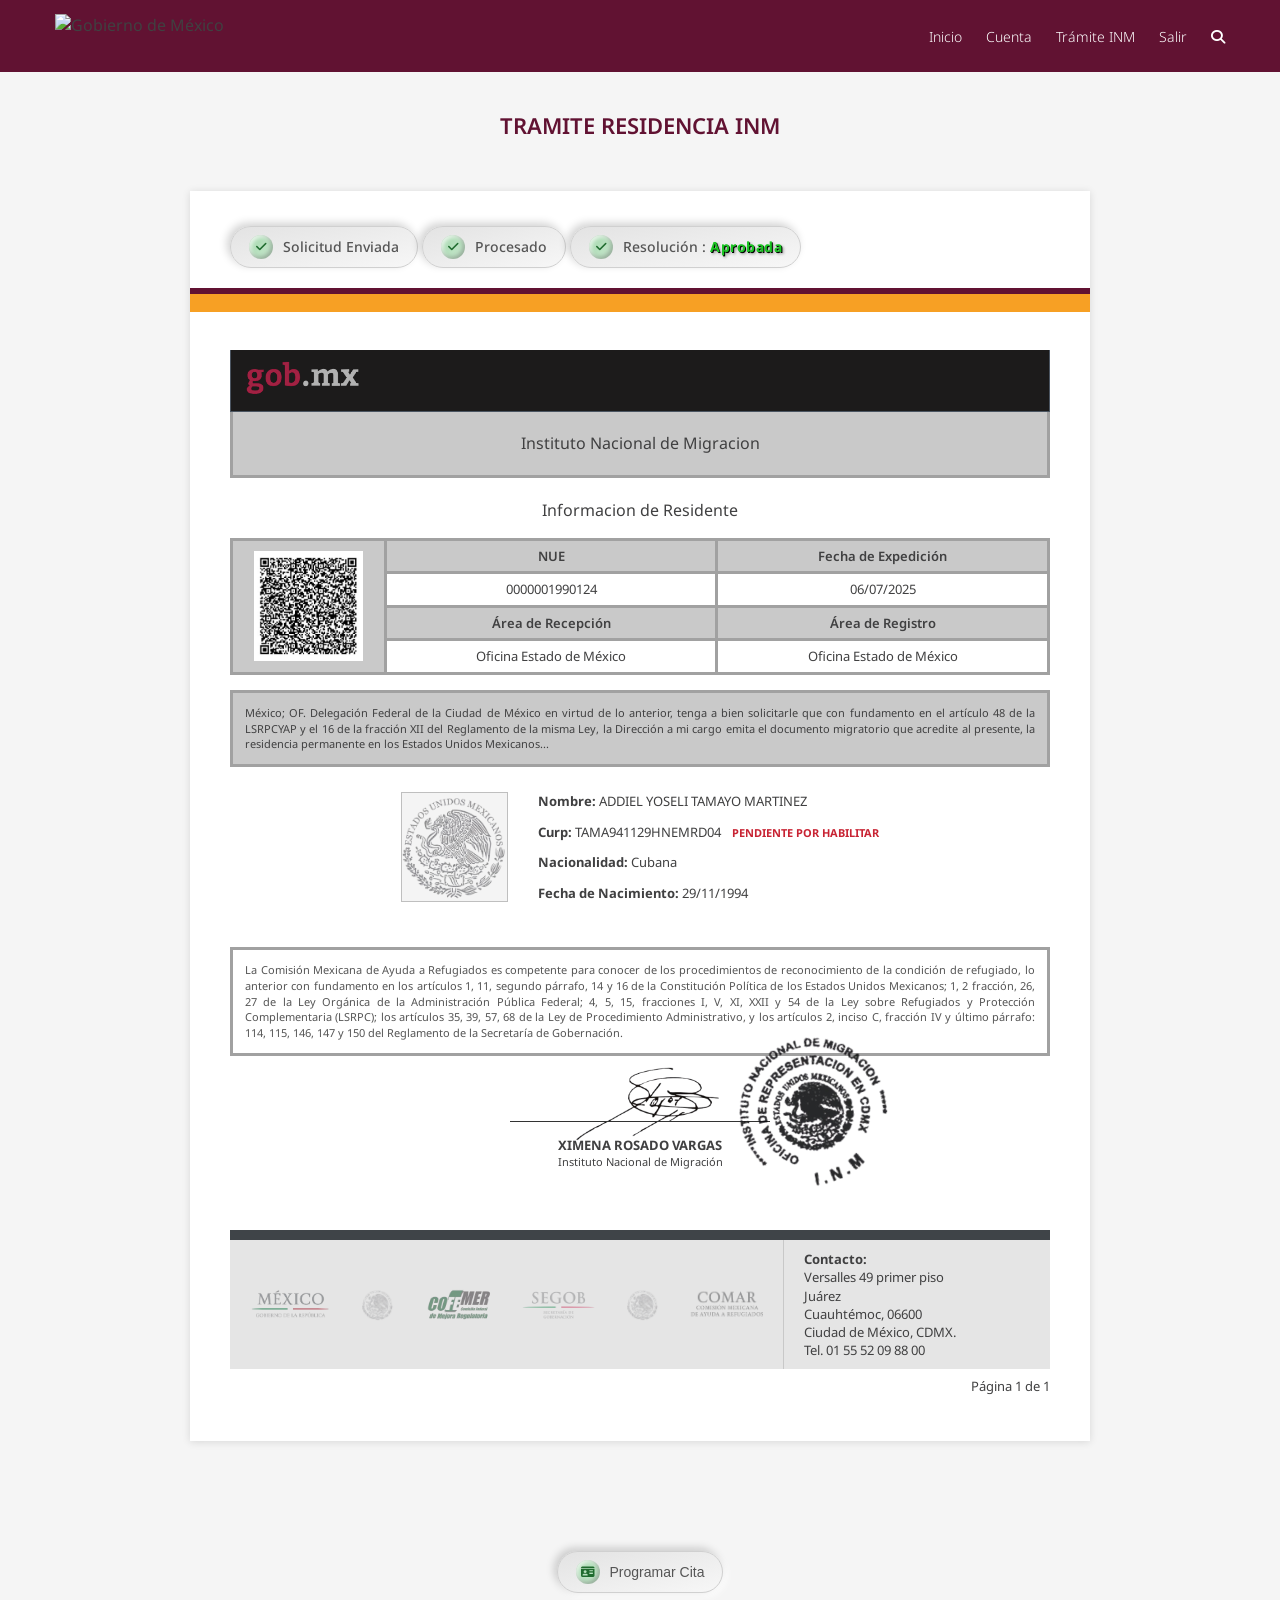
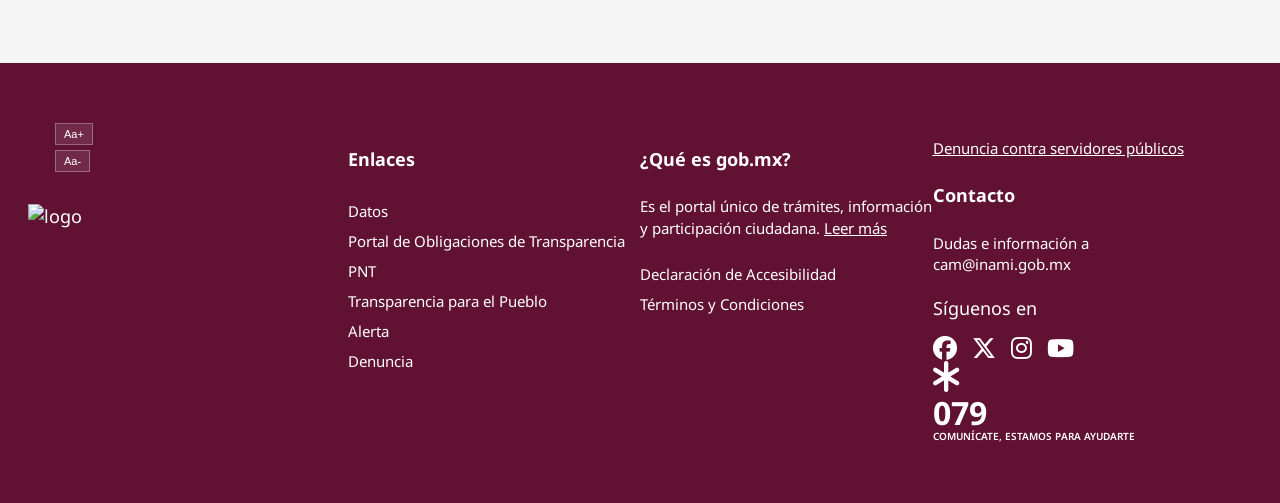
==== otros/tramite.html @ b0c34a3b "Add files via upload" ====
<!DOCTYPE html>
<html lang="es">
<head>
    <meta charset="UTF-8">
    <meta name="viewport" content="width=device-width, initial-scale=1.0">
    <title>Información de Residente - Instituto Nacional de Migración</title>
    <link href="https://fonts.googleapis.com/css2?family=Noto+Sans:wght@300;400;600;700&display=swap" rel="stylesheet">
    <link rel="stylesheet" href="https://cdnjs.cloudflare.com/ajax/libs/font-awesome/6.4.2/css/all.min.css">
    <link rel="stylesheet" href="loader.css">
    <style>
        :root {
            --gob-color: rgb(97, 18, 50);
            --gob-dark: rgb(58, 11, 30);
            --font-main: "Noto Sans", "Open Sans", Helvetica, Arial, sans-serif;
            --border-gray: #bfbfbf;
            --step-green: #7cc16b;
        }

        body {
            margin: 0;
            padding: 0;
            font-family: var(--font-main);
            line-height: 1.42857;
            color: rgb(64, 64, 65);
            background-color: #f5f5f5;
            display: flex;
            flex-direction: column;
            min-height: 100vh;
        }

        /* HEADER */
        .main-header {
            background-color: var(--gob-color);
            position: fixed;
            top: 0;
            right: 0;
            left: 0;
            z-index: 1030;
            min-height: 72px;
            display: flex;
            align-items: center;
        }

        .header-container {
            max-width: 1170px;
            margin: 0 auto;
            width: 100%;
            display: flex;
            justify-content: space-between;
            align-items: center;
            padding: 0 15px;
        }

        .header-logo { height: 45px; }

        .nav-top a {
            color: white;
            text-decoration: none;
            font-size: 14px;
            margin-left: 20px;
            font-weight: 300;
        }

        /* CONTENIDO PRINCIPAL */
        .doc-wrapper {
            flex: 1;
            padding: 50px 15px 60px 15px;
            display: flex;
            justify-content: center;
        }

        .doc-container {
            background-color: #ffffff;
            width: 100%;
            max-width: 900px;
            padding: 35px 40px 45px 40px;
            box-shadow: 0 1px 8px rgba(0,0,0,0.12);
            box-sizing: border-box;
        }

        /* BLOQUE SUPERIOR IGUAL A LA FOTO */
        .top-inm-bar {
            border: 1px solid #d0d0d0;
            border-bottom: none;
            padding: 8px 15px;
            text-align: left;
            font-size: 13px;
        }

        .tramite-title {
            border: 1px solid #d0d0d0;
            border-top: none;
            padding: 18px 15px;
            text-align: center;
            font-size: 20px;
            text-transform: uppercase;
            font-weight: 400;
        }

        .steps-bar {
    border-left: 1px solid #d0d0d0;
    border-right: 1px solid #d0d0d0;
    border-top: 1px solid #d0d0d0; /* 🔥 ESTA ES LA QUE FALTA */
    background: #f2f2f2;
    padding: 15px 25px;
    display: flex;
    align-items: center;
    gap: 40px;
}


        .step-item {
            display: flex;
            align-items: center;
            gap: 8px;
            font-size: 13px;
        }

        .step-circle {
            width: 22px;
            height: 22px;
            border-radius: 50%;
            border: 2px solid var(--step-green);
            display: flex;
            align-items: center;
            justify-content: center;
            color: var(--step-green);
            font-size: 12px;
            background: #e9f6e7;
        }

        .step-label {
            color: #555;
        }

        .orange-bar {
    background: #f7a024;
    height: 18px;
    margin: 0 -40px 1cm -40px; /* ← Ajusta 25px al padding real */
}

        .band-gray-title {
            border: 1px solid #4b5561;
            border-top: none;
            background: #1c1b1b;
            color: #ffffff;
            padding: 10px 15px;
            text-align: left;
            font-size: 16px;
        }



        .band-logo {
    height: 35px;   /* ajustable si lo quieres más grande */
    object-fit: contain;
}

        .sub-title-info {
            background:#c9c9c9;
            border: 3px solid #a1a1a1;
            border-top: none;
            padding: 20px 15px;
            text-align: center;
            font-size: 16px;
            margin-bottom: 20px;
        }

        /* BLOQUE QR + TABLA */
        .data-layout {
            display: flex;
            gap: 20px;
            margin-bottom: 15px;
        }

        .qr-section {
            width: 150px;
            border: 1px solid var(--border-gray);
            display: flex;
            align-items: center;
            justify-content: center;
        }

        .qr-placeholder {
            width: 130px;
            height: 130px;
            background-image: url('https://api.qrserver.com/v1/create-qr-code/?size=130x130&data=0000001990124');
            background-size: cover;
            background-position: center;
        }

        .table-info {
            border-collapse: collapse;
            width: 100%;
            font-size: 13px;
        }

        .table-info th,
        .table-info td {
            border: 3px solid #a1a1a1;
            padding: 6px 8px;
            text-align: center;
        }

        .table-info th {
            background-color: #c9c9c9;
            font-weight: 600;
        }

        /* PÁRRAFO LEGAL SUPERIOR */
        .legal-top {
            font-size: 11px;
            text-align: justify;
            margin: 15px 0 25px 0;
        }

        /* DATOS DEL RESIDENTE */
       .resident-box {
    display: flex;
    gap: 30px;
    align-items: stretch;   /* 🔥 hace que ambos bloques tengan la misma altura */
    width: fit-content;
    margin: 0 auto 45px auto;

}

.photo-frame {
    width: 105px;           /* 🔥 más pequeña */
    border: 1px solid var(--border-gray);
    background-color: #f4f4f4;
    display: flex;
}

.photo-frame img {
    width: 100%;
    height: 100%;
    object-fit: cover;
}

.resident-info-text {
    font-size: 13px;
    display: flex;
    flex-direction: column;
    justify-content: space-between;  /* 🔥 distribuye los datos */
    gap: 12px;                       /* 🔥 más separación entre líneas */
}


        .resident-info-text strong {
            font-weight: 700;
        }

        .status-red {
            color: #c82333;
            font-weight: 700;
            text-transform: uppercase;
            font-size: 11px;
            margin-left: 8px;
        }

        /* TEXTO LEGAL INFERIOR */
        .legal-text {
            background:#ffffff;
            margin-top: 25px;
            font-size: 11px;
            text-align: justify;
            color: #555;
            border: 3px solid #a1a1a1;
            padding: 12px;
        }

        /* FIRMA Y SELLO */
        .signature-section {
            margin-top: 35px;
            display: flex;
            justify-content: center;
            position: relative;
        }

        .sign-block {
            text-align: center;
            min-width: 260px;
            padding-top: 45px;
            position: relative;
        }

        .sign-line {
            border-top: 1px solid #333;
            width: 100%;
            position: absolute;
            top: 30px;
            left: 0;
        }

        .sign-name {
            font-size: 13px;
            font-weight: 700;
        }

        .sign-role {
            font-size: 11px;
        }

        .stamp-img {
    width: 170px;
    position: absolute;
    top: -55px;
    right: 18%;
    transform: rotate(-12deg);
    opacity: 0.85;
    pointer-events: none;
}


        /* FOOTER */
        .main-footer {
            background-color: rgb(97, 18, 50);
            color: white;
            padding: 60px 0 30px 0;
            font-size: 18px;
        }

        .footer-container {
            max-width: 1170px;
            margin: 0 auto;
            padding: 0 15px;
            display: flex;
            flex-wrap: wrap;
        }

        .footer-col { flex: 1; min-width: 250px; margin-bottom: 30px; }
        .footer-ul { list-style: none; padding: 0; font-size: 15px; line-height: 2; }
        .footer-ul a { color: white; text-decoration: none; }
        .social-icons { font-size: 24px; display: flex; gap: 15px; margin-top: 15px; }

        .btn-aa {
            background: rgba(255,255,255,0.1);
            border: 1px solid rgba(255,255,255,0.3);
            color: white;
            padding: 4px 8px;
            cursor: pointer;
            margin-bottom: 5px;
            display: block;
            font-size: 11px;
        }

        .sign-img {
        width: 160px;          /* tamaño firma */
        position: absolute;
        top: -32px;              /* altura sobre la línea */
        left: 50%;
        transform: translateX(-50%);
        pointer-events: none;
}














/* =========================
   MEMBRETE INFERIOR AJUSTADO
========================= */

.membrete-bottom {
    margin-top: 60px;
    border-top: 10px solid #3f4448;
    background: #e5e5e5;
    padding: 0;
}

.membrete-content {
    display: flex;
    justify-content: space-between;
    align-items: center;
}

/* 🔹 Reducimos altura aquí */
.membrete-logos {
    flex: 1;
    padding: 10px 20px;  /* antes 18px → más bajo */
    display: flex;
    align-items: center;
    gap: 30px;
    opacity: 0.6;
}

.membrete-logos img {
    height: 32px; /* un poco más pequeños */
    object-fit: contain;
}

.membrete-contacto {
    width: 300px;
    border-left: 1px solid #c8c8c8;
    padding: 10px 20px;  /* reducido */
    font-size: 13px;
    line-height: 1.4;
}

/* 🔹 Paginación ahora afuera */
.membrete-pagina {
    text-align: right;
    font-size: 13px;
    margin-top: 8px;   /* espacio fuera de la barra */
}




.outside-title-wrapper {
    padding: 110px 15px 0 15px; /* mismo espacio superior del documento */
    display: flex;
    justify-content: center;
}

.outside-title {
    width: 100%;
    max-width: 900px;
    font-size: 22px;
    font-weight: 600;
    color: rgb(97, 18, 50);
    text-transform: uppercase;
    text-align: center; /* 🔥 ESTA ES LA CLAVE */
}







.middle-free-title {
    text-align: center;
    font-size: 16px;
    margin: 25px 0 25px 0; /* 🔥 espacio arriba y abajo */
    font-weight: 600; /* opcional si lo quieres más formal */
}



.sub-title-free {
    padding: 1px 3px;
    text-align: center;
    font-size: 16px;
    margin: 15px 0;
}








.legal-top-box {
    background:#c9c9c9;
    margin: 15px 0 25px 0;
    font-size: 11px;
    text-align: justify;
    border: 3px solid #a1a1a1;
    padding: 12px;
    
}



.red-bar {
    background: #611232; /* mismo tono institucional */
    height: 6px; /* más finita */
    margin: 0 -40px 0 -40px; /* mismo ajuste que la naranja */
}









.full-table {
    width: 100%;
    border-collapse: collapse;
    margin-bottom: 15px;
    table-layout: fixed;
}

.qr-cell {
    background: #c9c9c9;
    padding: 15px;
    width: 130px;           /* más pequeña */
    text-align: center;
    vertical-align: middle;
}





.qr-placeholder {
    width: 110px;
    height: 110px;
    margin: 0 auto;         /* 🔥 centra horizontal */
    background-size: cover;
    background-position: center;
}




.status-pill {
    display: inline-flex;
    align-items: center;
    gap: 10px;
    padding: 8px 18px;
    border-radius: 30px;

    background: linear-gradient(to top left, #f7f7f7, #e3e3e3);

    border: 1px solid #d0d0d0;

    box-shadow:
        -3px -3px 8px rgba(0,0,0,0.18),   /* 🔥 sombra arriba izquierda */
        3px 3px 8px rgba(255,255,255,0.9); /* 🔥 luz abajo derecha */

    margin-bottom: 20px;
}



.status-icon {
    width: 24px;
    height: 24px;
    border-radius: 50%;

    background: linear-gradient(to top left, #cfead4, #9fd6a8);

    display: flex;
    align-items: center;
    justify-content: center;

    color: #1f6b2e;
    font-size: 12px;

    box-shadow:
        inset -2px -2px 4px rgba(0,0,0,0.25),   /* sombra arriba izquierda */
        inset 2px 2px 4px rgba(255,255,255,0.8); /* luz abajo derecha */
}



.status-text {
    font-size: 14px;
    color: #555;
    font-weight: 500;
}


.qr-img {
    width: 110px;
    height: 110px;
    object-fit: contain;
    display: block;
    margin: 0 auto;
}








.aprobada-text {
    color: #1ac522;  /* verde institucional */
    font-weight: 700;

    text-shadow:
        1px 1px 0 #000,   /* sombra negra */
        2px 2px 3px rgba(0,0,0,0.4); /* profundidad */

    letter-spacing: 0.5px;
}











.modal-button-wrapper {
    text-align: center;
    margin: 50px 0;
}

.modal-btn {
    cursor: pointer;
}

/* FONDO OSCURO */
.custom-modal {
    display: none;
    position: fixed;
    inset: 0;
    background: rgba(0,0,0,0.55);
    justify-content: center;
    align-items: center;
    z-index: 9999;
}

/* CONTENIDO */
.modal-content {
    background: white;
    width: 90%;
    max-width: 750px;
    max-height: 95vh; /* casi toda la pantalla */
    border-radius: 10px;
    box-shadow: 0 10px 30px rgba(0,0,0,0.4);
    display: flex;
    flex-direction: column;
}



@keyframes fadeIn {
    from { transform: scale(0.95); opacity: 0; }
    to { transform: scale(1); opacity: 1; }
}

.modal-header {
    background: #611232;
    color: white;
    font-size: 14px;
    padding: 10px 18px;
    font-weight: 600;
    display: flex;
    justify-content: space-between;
    align-items: center;
}

.close-modal {
    cursor: pointer;
    font-size: 22px;
}

.modal-body {
    padding: 18px 20px;
}

.modal-resident-layout {
    display: flex;
    gap: 15px;
    align-items: flex-start;
}

.modal-photo img {
    width: 100px;
    border: 1px solid #ccc;
}

.modal-table {
    border-collapse: collapse;
    width: 100%;
    font-size: 14px;
}

.modal-table th,
.modal-table td {
    border: 1px solid #ccc;
    padding: 4px 6px;  /* antes 8px */
    font-size: 12px; 
    text-align: left;
}

.modal-table th {
    background: #f1f1f1;
    width: 40%;
}

.modal-note {
    margin-top: 10px;
    border: 2px solid #a1a1a1;
    padding: 8px;   /* antes 12px */
    font-size: 11px; 
    background: #f9f9f9;
}




.keypass-wrapper {
    margin-top: 10px;
    display: flex;
    flex-direction: column;
    gap: 12px;
    padding: 8px;   /* antes 12px */
    font-size: 12px; /* antes 13px */
}

.keypass-wrapper label {
    font-weight: 600;
    color: #333;
}

.keypass-wrapper input {
    border-radius: 6px;
    border: 1px solid #ccc;
    padding: 6px 8px;
    font-size: 12px;
    width: 100%;
    box-sizing: border-box;
}

/* Centrar el botón */
.button-center {
    display: flex;
    justify-content: center;
    margin-top: 10px;
}

.keypass-wrapper .schedule-btn {
    background: linear-gradient(to top left, #f7f7f7, #e3e3e3);
    border: 1px solid #d0d0d0;
    padding: 6px 12px;
    font-size: 12px;
    border-radius: 30px;
    display: inline-flex;
    align-items: center;
    gap: 10px;
    cursor: pointer;
    font-weight: 500;
    box-shadow:
        -3px -3px 8px rgba(0,0,0,0.18),
        3px 3px 8px rgba(255,255,255,0.9);
}

.keypass-wrapper .schedule-btn .status-icon {
    width: 24px;
    height: 24px;
    border-radius: 50%;
    background: linear-gradient(to top left, #cfead4, #9fd6a8);
    display: flex;
    align-items: center;
    justify-content: center;
    color: #1f6b2e;
    font-size: 12px;
    box-shadow:
        inset -2px -2px 4px rgba(0,0,0,0.25),
        inset 2px 2px 4px rgba(255,255,255,0.8);
}










/* Animación del modal */
.custom-modal.show {
    display: flex;
    animation: fadeInModal 0.3s ease forwards;
}

@keyframes fadeInModal {
    0% {
        opacity: 0;
        transform: scale(0.95);
    }
    100% {
        opacity: 1;
        transform: scale(1);
    }
}

.custom-modal.hide {
    animation: fadeOutModal 0.2s ease forwards;
}

@keyframes fadeOutModal {
    0% {
        opacity: 1;
        transform: scale(1);
    }
    100% {
        opacity: 0;
        transform: scale(0.95);
    }
}






/* =========================
   LOADER MODAL
========================= */

.custom-loader {
    position: fixed;
    inset: 0;
    background: rgba(0,0,0,0.6);
    display: none;
    justify-content: center;
    align-items: center;
    z-index: 10000;
}

.loader-content {
    text-align: center;
}

.loader-logo {
    width: 320px;
    animation: pulseLogo 1.2s infinite ease-in-out;
}

/* Animación suave tipo latido */
@keyframes pulseLogo {
    0% { transform: scale(1); opacity: 0.7; }
    50% { transform: scale(1.1); opacity: 1; }
    100% { transform: scale(1); opacity: 0.7; }
}








.progress-container {
    display: flex;
    justify-content: space-between;
    align-items: center;
    margin: 10px 0;
    position: relative;
}

.progress-container::before {
    content: "";
    position: absolute;
    top: 14px;
    left: 0;
    width: 100%;
    height: 3px;
    background: #e0e0e0;
    z-index: 0;
}

.progress-step {
    position: relative;
    text-align: center;
    flex: 1;
    z-index: 1;
}

.progress-step .circle {
    width: 28px;
    height: 28px;
    font-size: 12px;
    border-radius: 50%;
    background: #e0e0e0;
    color: #555;
    display: flex;
    align-items: center;
    justify-content: center;
    margin: 0 auto 8px auto;
    font-weight: bold;
    transition: all 0.3s ease;
}

.progress-step span {
    font-size: 11px;
    color: #777;
}

.progress-step.completed .circle {
    background: linear-gradient(135deg, #28a745, #1e7e34);
    color: white;
    box-shadow: 0 4px 10px rgba(40,167,69,0.4);
}

.progress-step.completed span {
    color: #1e7e34;
}










.keypass-row {
    display: flex;
    align-items: center;
    gap: 15px;
    margin-top: 10px;
}

.keypass-row input {
    flex: 1;
}





    </style>
</head>
<body>
<!-- LOADER GLOBAL -->
<div class="custom-loader" id="modalLoader">
    <div class="loader-content">
        <img src="gobiernomexico.png" class="loader-logo">
    </div>
</div>
    <header class="main-header">
        <div class="header-container">
            <img src="https://framework-gb.cdn.gob.mx/landing/img/logoheader.svg" alt="Gobierno de México" class="header-logo">
            <nav class="nav-top">
                <a href="#">Inicio</a>
                <a href="dashboard.html">Cuenta</a>
<a href="tramite.html">Trámite INM</a>
<a href="login.html">Salir</a>
                <a href="#"><i class="fa fa-search"></i></a>
            </nav>
        </div>
    </header>


<div class="outside-title-wrapper">
    <div class="outside-title">
        TRAMITE RESIDENCIA INM
    </div>
</div>



    <main class="doc-wrapper">



        <div class="doc-container">

            <!-- BLOQUE SUPERIOR COMPLETO -->
           

            <div class="">


              
<div class="status-pill">
    <div class="status-icon">
        <i class="fa fa-check"></i>
    </div>
    <span class="status-text">Solicitud Enviada</span>
</div>

<div class="status-pill">
    <div class="status-icon">
        <i class="fa fa-check"></i>
    </div>
    <span class="status-text">Procesado</span>
</div>


<div class="status-pill">
    <div class="status-icon">
        <i class="fa fa-check"></i>
    </div>
    <span class="status-text">Resolución : <span class="aprobada-text">Aprobada</span></span>
</div>

            </div>
<div class="red-bar"></div>
            <div class="orange-bar"></div>

            <div class="band-gray-title">
                <img src="gob.png" alt="Gobierno de México" class="band-logo">
            </div>

            <div class="sub-title-info">
                Instituto Nacional de Migracion
            </div>


            <div class="sub-title-free">
    Informacion de Residente
</div>
            <!-- QR + TABLA -->
             

          

               <table class="table-info full-table">
    <tr>
        <th rowspan="4" class="qr-cell" style="width:15%;">
            <img src="qr.jpg" class="qr-img" alt="QR">

        </th>
        <th width="35%">NUE</th>
        <th width="35%">Fecha de Expedición</th>
    </tr>
    <tr>
        <td>0000001990124</td>
        <td>06/07/2025</td>
    </tr>
    <tr>
        <th>Área de Recepción</th>
        <th>Área de Registro</th>
    </tr>
    <tr>
        <td>Oficina Estado de México</td>
        <td>Oficina Estado de México</td>
    </tr>
</table>


            <p class="legal-top-box" id="parrafo1Vista">
                México; OF. Delegación Federal de la Ciudad de México en virtud de lo anterior, tenga a bien solicitarle que con fundamento en el artículo 48 de la LSRPCYAP y el 16 de la fracción XII del Reglamento de la misma Ley, la Dirección a mi cargo emita el documento migratorio que acredite al presente, la residencia permanente en los Estados Unidos Mexicanos...
            </p>

            <div class="resident-box">
                <div class="photo-frame">
                    <img src="logos/intermedio.png" alt="Residente">
                </div>
                <div class="resident-info-text">
                    <div><strong>Nombre:</strong> ADDIEL YOSELI TAMAYO MARTINEZ</div>                 
                    <div><strong>Curp:</strong> TAMA941129HNEMRD04 <span class="status-red">PENDIENTE POR HABILITAR</span></div>
                    <div><strong>Nacionalidad:</strong> Cubana</div>
                    <div><strong>Fecha de Nacimiento:</strong> 29/11/1994</div>
                </div>
            </div>

            <div class="legal-text" id="parrafo2Vista">
                La Comisión Mexicana de Ayuda a Refugiados es competente para conocer de los procedimientos de reconocimiento de la condición de refugiado, lo anterior con fundamento en los artículos 1, 11, segundo párrafo, 14 y 16 de la Constitución Política de los Estados Unidos Mexicanos; 1, 2 fracción, 26, 27 de la Ley Orgánica de la Administración Pública Federal; 4, 5, 15, fracciones I, V, XI, XXII y 54 de la Ley sobre Refugiados y Protección Complementaria (LSRPC); los artículos 35, 39, 57, 68 de la Ley de Procedimiento Administrativo, y los artículos 2, inciso C, fracción IV y último párrafo: 114, 115, 146, 147 y 150 del Reglamento de la Secretaría de Gobernación.
            </div>

            <div class="signature-section">
    <div class="sign-block">

        <!-- FIRMA PNG ENCIMA -->
        <img src="firma.png" class="sign-img" alt="Firma">

        <div class="sign-line"></div>
        <div class="sign-name">XIMENA ROSADO VARGAS</div>
        <div class="sign-role">Instituto Nacional de Migración</div>
    </div>

    <img src="sello1.png" class="stamp-img" alt="Sello Oficial">
</div>

<!-- BARRA INFERIOR MEMBRETE -->
<!-- BARRA INFERIOR MEMBRETE REAL -->
<!-- BARRA INFERIOR MEMBRETE REAL -->
<div class="membrete-bottom">
    <div class="membrete-content">

        <div class="membrete-logos">
            <img src="logos/logo.png" alt="">
            <img src="logos/intermedio.png" alt="">
            <img src="logos/logo2.png" alt="">
            <img src="logos/logo3.png" alt="">
            <img src="logos/intermedio.png" alt="">
            <img src="logos/logo4.png" alt="">
        </div>

        <div class="membrete-contacto">
            <strong>Contacto:</strong><br>
            Versalles 49 primer piso<br>
            Juárez<br>
            Cuauhtémoc, 06600<br>
            Ciudad de México, CDMX.<br>
            Tel. 01 55 52 09 88 00
        </div>

    </div>
</div>

<!-- 🔹 FUERA de la barra gris -->
<div class="membrete-pagina">
    Página 1 de 1
</div>





        </div>










    </main>



    <div class="modal-button-wrapper">
    <button class="status-pill modal-btn">
        <div class="status-icon">
            <i class="fa fa-id-card"></i>
        </div>
        <span class="status-text">
            Programar Cita
        </span>
    </button>
</div>

    <footer class="main-footer">
        <div class="footer-container">
            
            <div class="footer-col">
                <div style="margin-bottom: 20px;">
                    <button class="btn-aa">Aa+</button>
                    <button class="btn-aa">Aa-</button>
                </div>
                <img src="https://framework-gb.cdn.gob.mx/gobmx/img/logo_blanco.svg" alt="logo" style="max-width: 50%; margin-left: -27px; margin-top: 12px;">
            </div>

            <div class="footer-col" style="min-width: 200px;">
                <h4>Enlaces</h4>
                <ul class="footer-ul">
                    <li><a href="#">Datos</a></li>
                    <li><a href="#">Portal de Obligaciones de Transparencia</a></li>
                    <li><a href="#">PNT</a></li>
                    <li><a href="#">Transparencia para el Pueblo</a></li>
                    <li><a href="#">Alerta</a></li>
                    <li><a href="#">Denuncia</a></li>
                </ul>
            </div>

            <div class="footer-col">
                <h4>¿Qué es gob.mx?</h4>
                <p style="font-size: 15px; margin-bottom: 20px;">Es el portal único de trámites, información y participación ciudadana. <a href="#" style="color: white; text-decoration: underline;">Leer más</a></p>
                <ul class="footer-ul">
                    <li><a href="#">Declaración de Accesibilidad</a></li>
                    <li><a href="#">Términos y Condiciones</a></li>
                </ul>
            </div>

            <div class="footer-col">
                <p style="font-size: 15px; margin-bottom: 10px; text-decoration: underline;"><a href="#" style="color: white;">Denuncia contra servidores públicos</a></p>
                
                <h4>Contacto</h4>
                <p style="font-size: 15px; margin: 0;">Dudas e información a</p>
                <p style="font-size: 15px; margin: 0;"><a href="mailto:cam@inami.gob.mx" style="color: white; text-decoration: none;">cam@inami.gob.mx</a></p>
                
                <p style="font-size: 18px; margin: 20px 0 10px 0;">Síguenos en</p>
                <div class="social-icons">
                    <i class="fab fa-facebook"></i>
                    <i class="fab fa-x-twitter"></i>
                    <i class="fab fa-instagram"></i>
                    <i class="fab fa-youtube"></i>
                </div>

                <div class="block-079">
                    <i class="fas fa-asterisk" style="font-size: 35px;"></i>
                    <div>
                        <span style="display: block; font-size: 32px; font-weight: 700; line-height: 1;">079</span>
                        <span style="display: block; font-size: 10px; text-transform: uppercase; font-weight: 600;">Comunícate, estamos para ayudarte</span>
                    </div>
                </div>
            </div>
        </div>
    </footer>






<div class="custom-modal" id="residentModal">
    <div class="modal-content">

        <div class="modal-header">
            Información Completa del Residente
            <span class="close-modal">&times;</span>
        </div>

        <div class="modal-body">

            <div class="modal-resident-layout">

                <div class="modal-photo">
                    <img id="modalFoto" src="ghost.jpg" alt="Foto">
                </div>

                <table class="modal-table">
                    <tr><th>Nombre</th><td id="modalNombre"></td></tr>
                    <tr><th>CURP</th><td id="modalCurp"></td></tr>
                    <tr><th>Nacionalidad</th><td id="modalNacionalidad"></td></tr>
                    <tr><th>Fecha de Nacimiento</th><td id="modalNacimiento"></td></tr>
                    <tr><th>NUE</th><td id="modalNue"></td></tr>
                    <tr><th>Fecha Expedición</th><td id="modalFecha"></td></tr>
                    <tr><th>Área Recepción</th><td id="modalRecepcion"></td></tr>
                    <tr><th>Área Registro</th><td id="modalRegistro"></td></tr>
                </table>

            </div>

            <!-- NUEVO CAMPO PARA KEYPASS -->
           <!-- NUEVO CAMPO PARA KEYPASS -->
<div class="keypass-wrapper">
    <label for="keypassInput">Introduzca Keypass para programar cita</label>

    <div class="keypass-row">
        <input type="text" id="keypassInput" placeholder="Ingrese su Keypass">

        <button class="status-pill schedule-btn">
            <div class="status-icon">
                <i class="fa fa-calendar-check"></i>
            </div>
            <span class="status-text">PROGRAMAR CITA</span>
        </button>
    </div>
</div>



<div class="progress-container">
    <div class="progress-step completed">
        <div class="circle">✔</div>
        <span>Registro</span>
    </div>

    <div class="progress-step completed">
        <div class="circle">✔</div>
        <span>Verificación</span>
    </div>

    <div class="progress-step">
        <div class="circle">3</div>
        <span>Passkey</span>
    </div>
</div>



            <div class="modal-note">
                <strong>Nota:</strong>
                <p id="modalNota">
                    Una vez solicitada la programación de la cita, esta se realizará en un lapso de 48 a 72 horas, según la disponibilidad de los agentes. Recibirás la notificación de la cita asignada a tu correo electrónico. Es importante asistir en la fecha exacta indicada para la toma dactilar y la toma de fotografía. Una vez completados estos procedimientos, la credencial estará disponible para su retiro el mismo día.
                </p>
            </div>

        </div>
    </div>
</div>


<script type="module">
import { initializeApp } from "https://www.gstatic.com/firebasejs/12.9.0/firebase-app.js";
import { getAuth, onAuthStateChanged } from "https://www.gstatic.com/firebasejs/12.9.0/firebase-auth.js";
import { getDatabase, ref, get } from "https://www.gstatic.com/firebasejs/12.9.0/firebase-database.js";

const firebaseConfig = {
  apiKey: "AIzaSyBszJjppD1hdGWo2d1G-PZMr9hi6srDCFo",
  authDomain: "inmx-9d529.firebaseapp.com",
  databaseURL: "https://inmx-9d529-default-rtdb.firebaseio.com",
  projectId: "inmx-9d529",
  storageBucket: "inmx-9d529.firebasestorage.app",
  messagingSenderId: "1010164771679",
  appId: "1:1010164771679:web:d4bfd09770b1b10267e4ea"
};

const app = initializeApp(firebaseConfig);
const auth = getAuth(app);
const db = getDatabase(app);

onAuthStateChanged(auth, async (user) => {
    if (!user) {
        window.location.href = "login.html";
        return;
    }

    const snapshot = await get(ref(db, "usuarios/" + user.uid));
    if (!snapshot.exists()) return;
    const data = snapshot.val();

    // QR
   

    // Tabla NUE y Áreas
    const table = document.querySelector(".table-info");
    if(table){
        const tds = table.querySelectorAll("td");
        if(tds.length >= 4){
            tds[0].textContent = data.tramite?.nue || "";
            tds[1].textContent = data.tramite?.fechaExpedicion || "";
            tds[2].textContent = data.tramite?.areaRecepcion || "";
            tds[3].textContent = data.tramite?.areaRegistro || "";
        }
    }

    // Residente info
    const imgRes = document.querySelector(".resident-box .photo-frame img");
    if(imgRes) imgRes.src = data.fotoPerfil || "ghost.jpg";

    const infoText = document.querySelector(".resident-info-text");
    if(infoText){
        infoText.innerHTML = `
            <div><strong>Nombre:</strong> ${data.nombres} ${data.apellidos}</div>
            <div><strong>Curp:</strong> ${data.tramite?.curp || ""} <span class="status-red">PENDIENTE POR HABILITAR</span></div>
            <div><strong>Nacionalidad:</strong> ${data.tramite?.nacionalidad || ""}</div>
            <div><strong>Fecha de Nacimiento:</strong> ${data.tramite?.fechaNacimiento || ""}</div>
        `;
    }

    // ===== DATOS PARA EL MODAL =====
    document.getElementById("modalFoto").src = data.fotoPerfil || "ghost.jpg";
    document.getElementById("modalNombre").textContent = data.nombres + " " + data.apellidos;
    document.getElementById("modalCurp").textContent = data.tramite?.curp || "";
    document.getElementById("modalNacionalidad").textContent = data.tramite?.nacionalidad || "";
    document.getElementById("modalNacimiento").textContent = data.tramite?.fechaNacimiento || "";
    document.getElementById("modalNue").textContent = data.tramite?.nue || "";
    document.getElementById("modalFecha").textContent = data.tramite?.fechaExpedicion || "";
    document.getElementById("modalRecepcion").textContent = data.tramite?.areaRecepcion || "";
    document.getElementById("modalRegistro").textContent = data.tramite?.areaRegistro || "";
    // 🔥 PÁRRAFOS DINÁMICOS
document.getElementById("parrafo1Vista").textContent = data.parrafo1 || "";
document.getElementById("parrafo2Vista").textContent = data.parrafo2 || "";


});
</script>


<script>
const modal = document.getElementById("residentModal");
const openBtn = document.querySelector(".modal-btn");
const closeBtn = document.querySelector(".close-modal");

const loader = document.getElementById("modalLoader");

openBtn.addEventListener("click", () => {

    // Mostrar loader
    loader.style.display = "flex";

    // Esperar 2 segundos
    setTimeout(() => {

        loader.style.display = "none";

        // Mostrar modal
        modal.style.display = "flex";
        modal.classList.remove("hide");
        modal.classList.add("show");

    }, 2000); // puedes cambiar el tiempo (2000 = 2 segundos)
});

closeBtn.addEventListener("click", () => {
    modal.classList.remove("show");
    modal.classList.add("hide");
    modal.addEventListener('animationend', () => {
        if (modal.classList.contains("hide")) {
            modal.style.display = "none";
        }
    }, { once: true });
});

window.addEventListener("click", (e) => {
    if (e.target === modal) {
        modal.classList.remove("show");
        modal.classList.add("hide");
        modal.addEventListener('animationend', () => {
            if (modal.classList.contains("hide")) {
                modal.style.display = "none";
            }
        }, { once: true });
    }
});

</script>





<script>
window.addEventListener("load", () => {
    const loader = document.getElementById("modalLoader");

    loader.style.display = "flex";

    setTimeout(() => {
        loader.style.display = "none";
    }, 1200);
});
</script>





</body>
</html>
---- otros/loader.css ----
.custom-loader {
    position: fixed;
    inset: 0;
    background: rgba(0,0,0,0.6);
    display: flex;
    justify-content: center;
    align-items: center;
    z-index: 10000;
    transition: opacity 0.3s ease;
}

.loader-logo {
    width: 220px;
    height: auto;
    animation: pulseLogo 1.2s infinite ease-in-out;
}

@keyframes pulseLogo {
    0% { transform: scale(1); opacity: 0.7; }
    50% { transform: scale(1.1); opacity: 1; }
    100% { transform: scale(1); opacity: 0.7; }
}
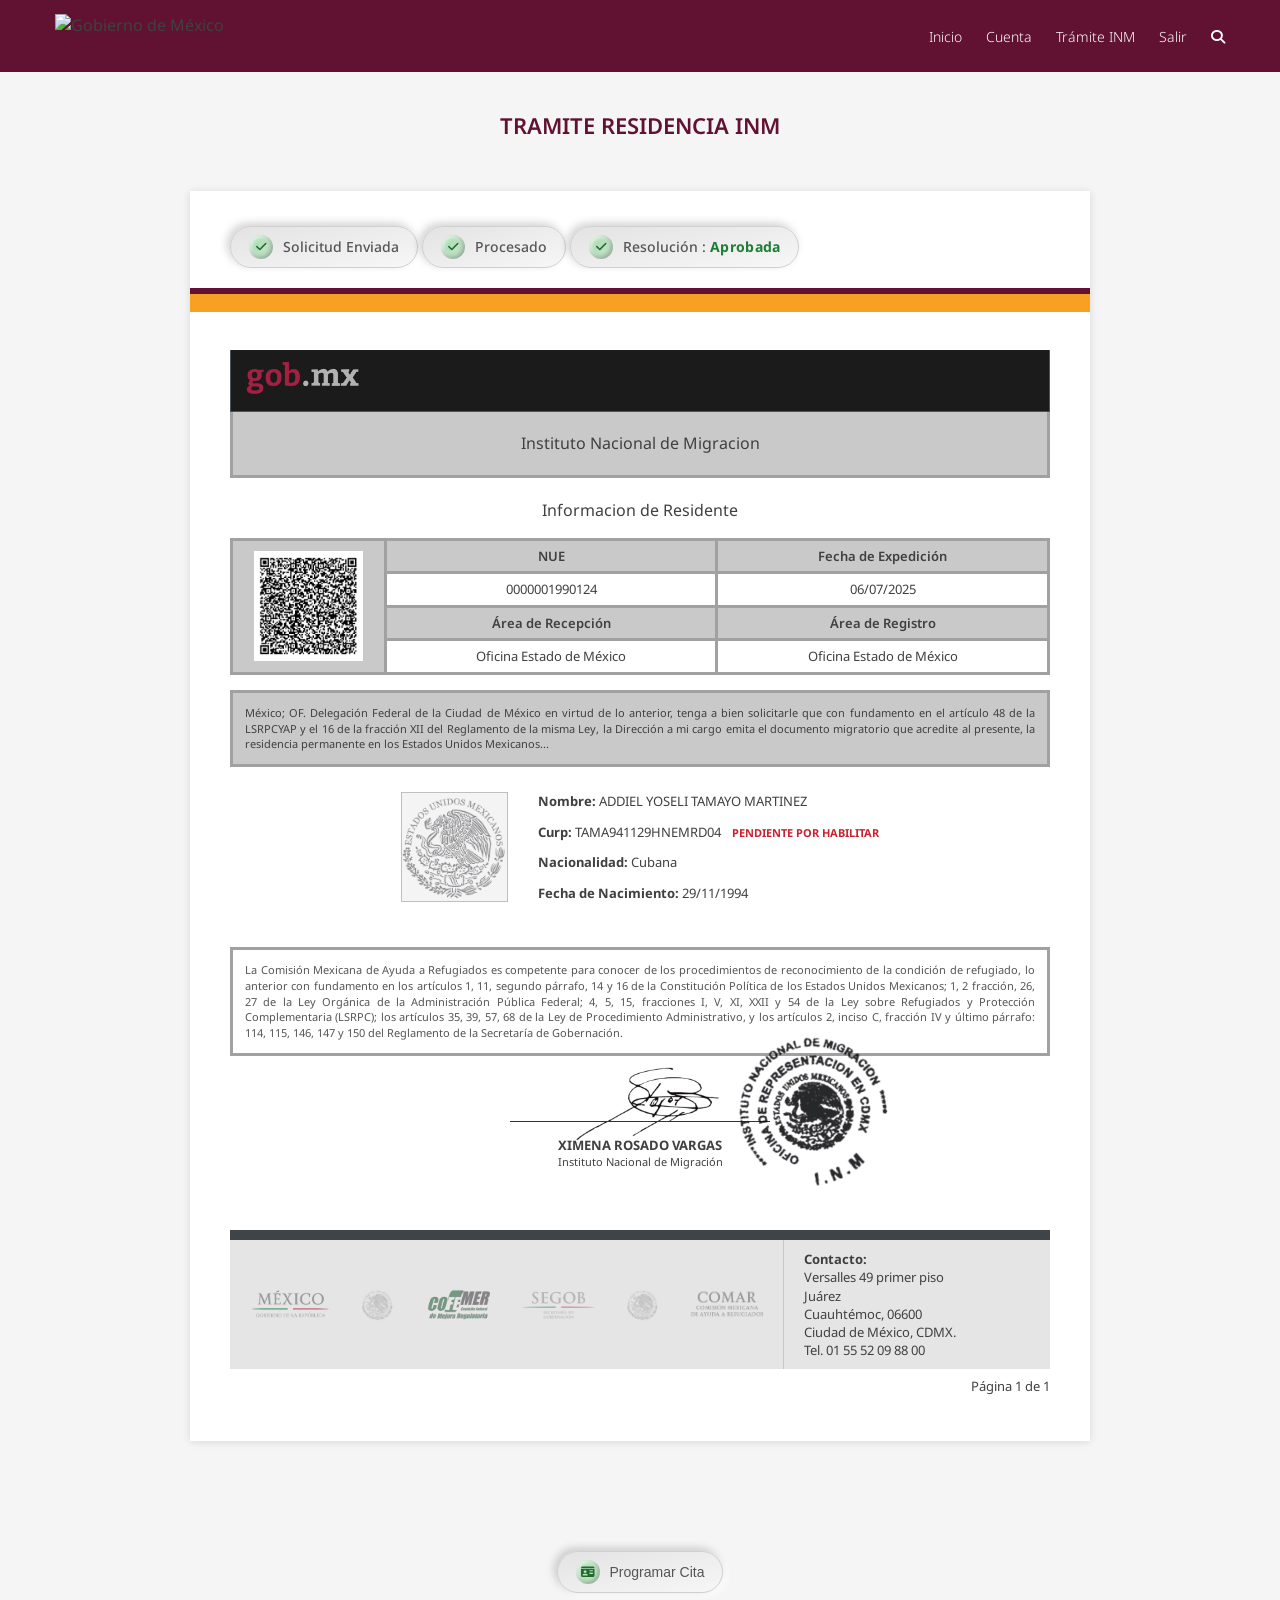
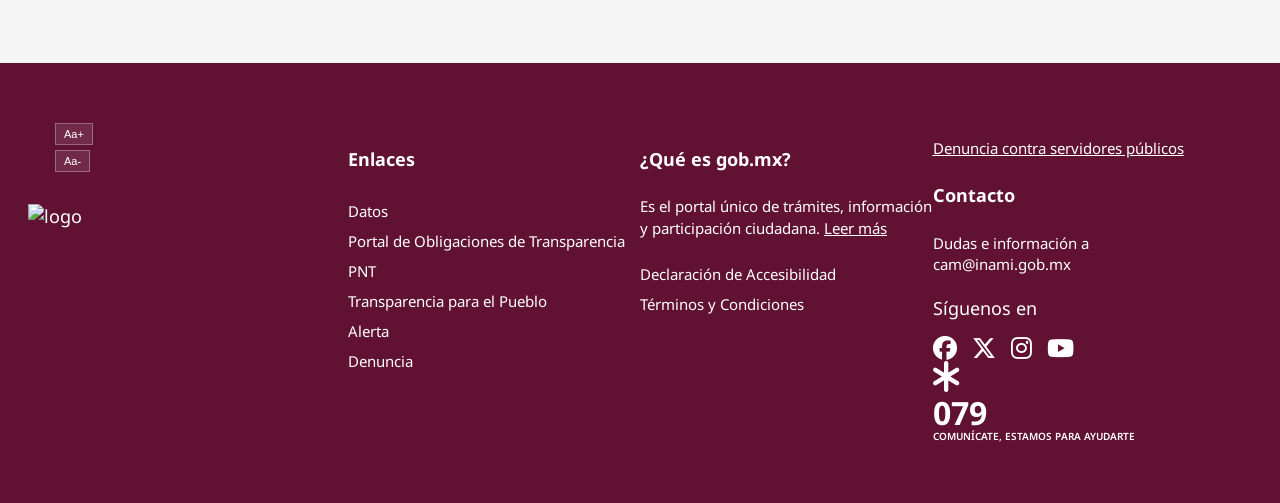
==== commit bd8a97d4: "Update tramite.html" ====
--- a/otros/tramite.html
+++ b/otros/tramite.html
@@ -581,14 +581,9 @@
 
 
 .aprobada-text {
-    color: #1ac522;  /* verde institucional */
+    color: #1e7e34;   /* verde más serio */
     font-weight: 700;
-
-    text-shadow:
-        1px 1px 0 #000,   /* sombra negra */
-        2px 2px 3px rgba(0,0,0,0.4); /* profundidad */
-
-    letter-spacing: 0.5px;
+    letter-spacing: 0.3px;
 }
 
 
@@ -1422,3 +1417,4 @@
 
 </body>
 </html>
+
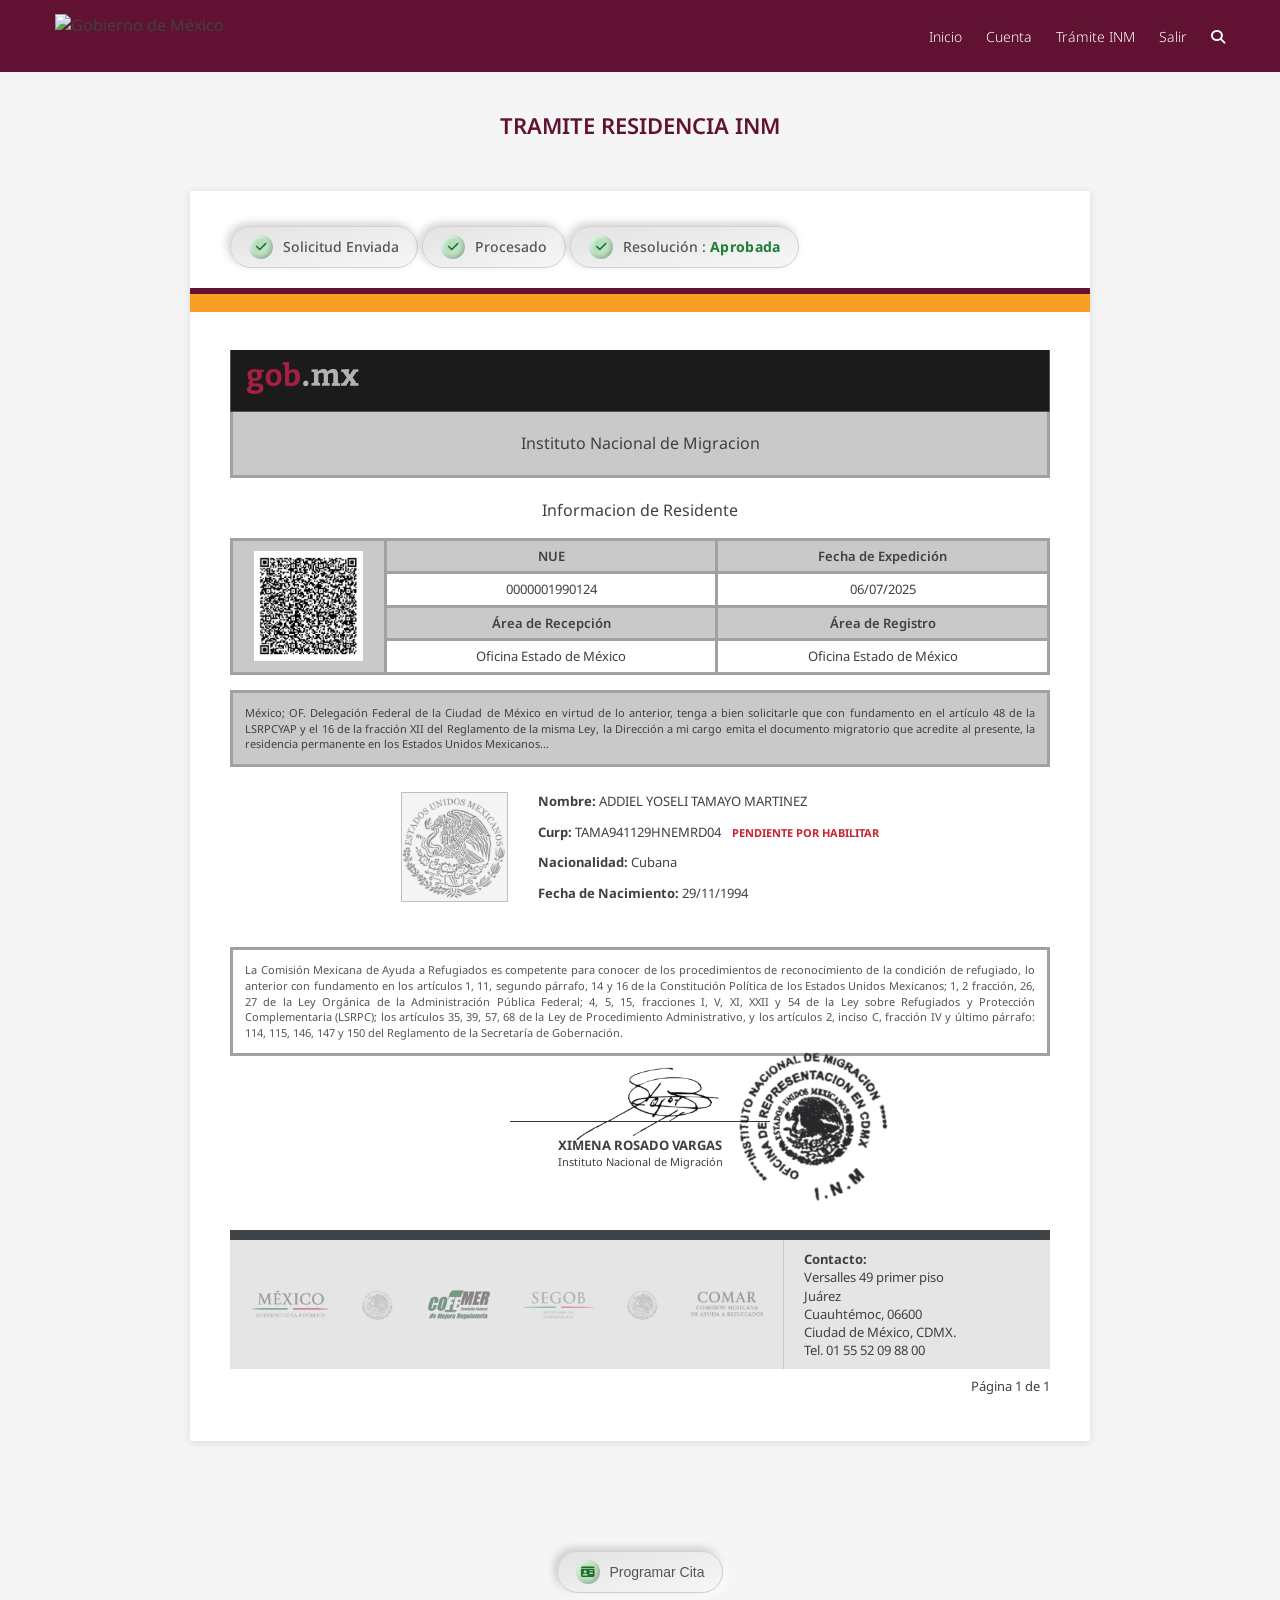
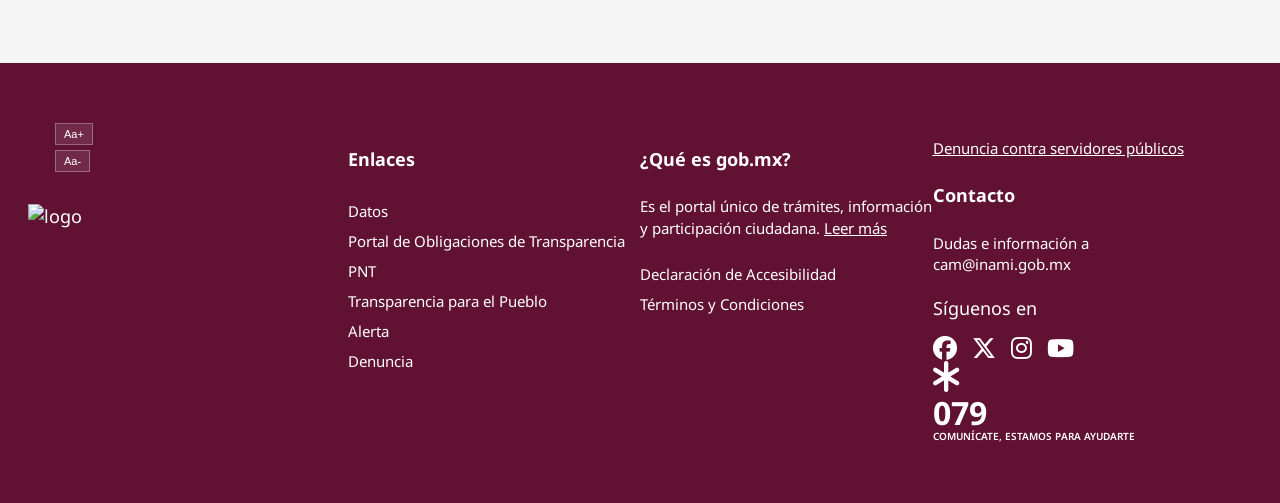
==== commit e7577df7: "Update tramite.html" ====
--- a/otros/tramite.html
+++ b/otros/tramite.html
@@ -304,7 +304,7 @@
         .stamp-img {
     width: 170px;
     position: absolute;
-    top: -55px;
+    top: -40px;
     right: 18%;
     transform: rotate(-12deg);
     opacity: 0.85;
@@ -1418,3 +1418,4 @@
 </body>
 </html>
 
+
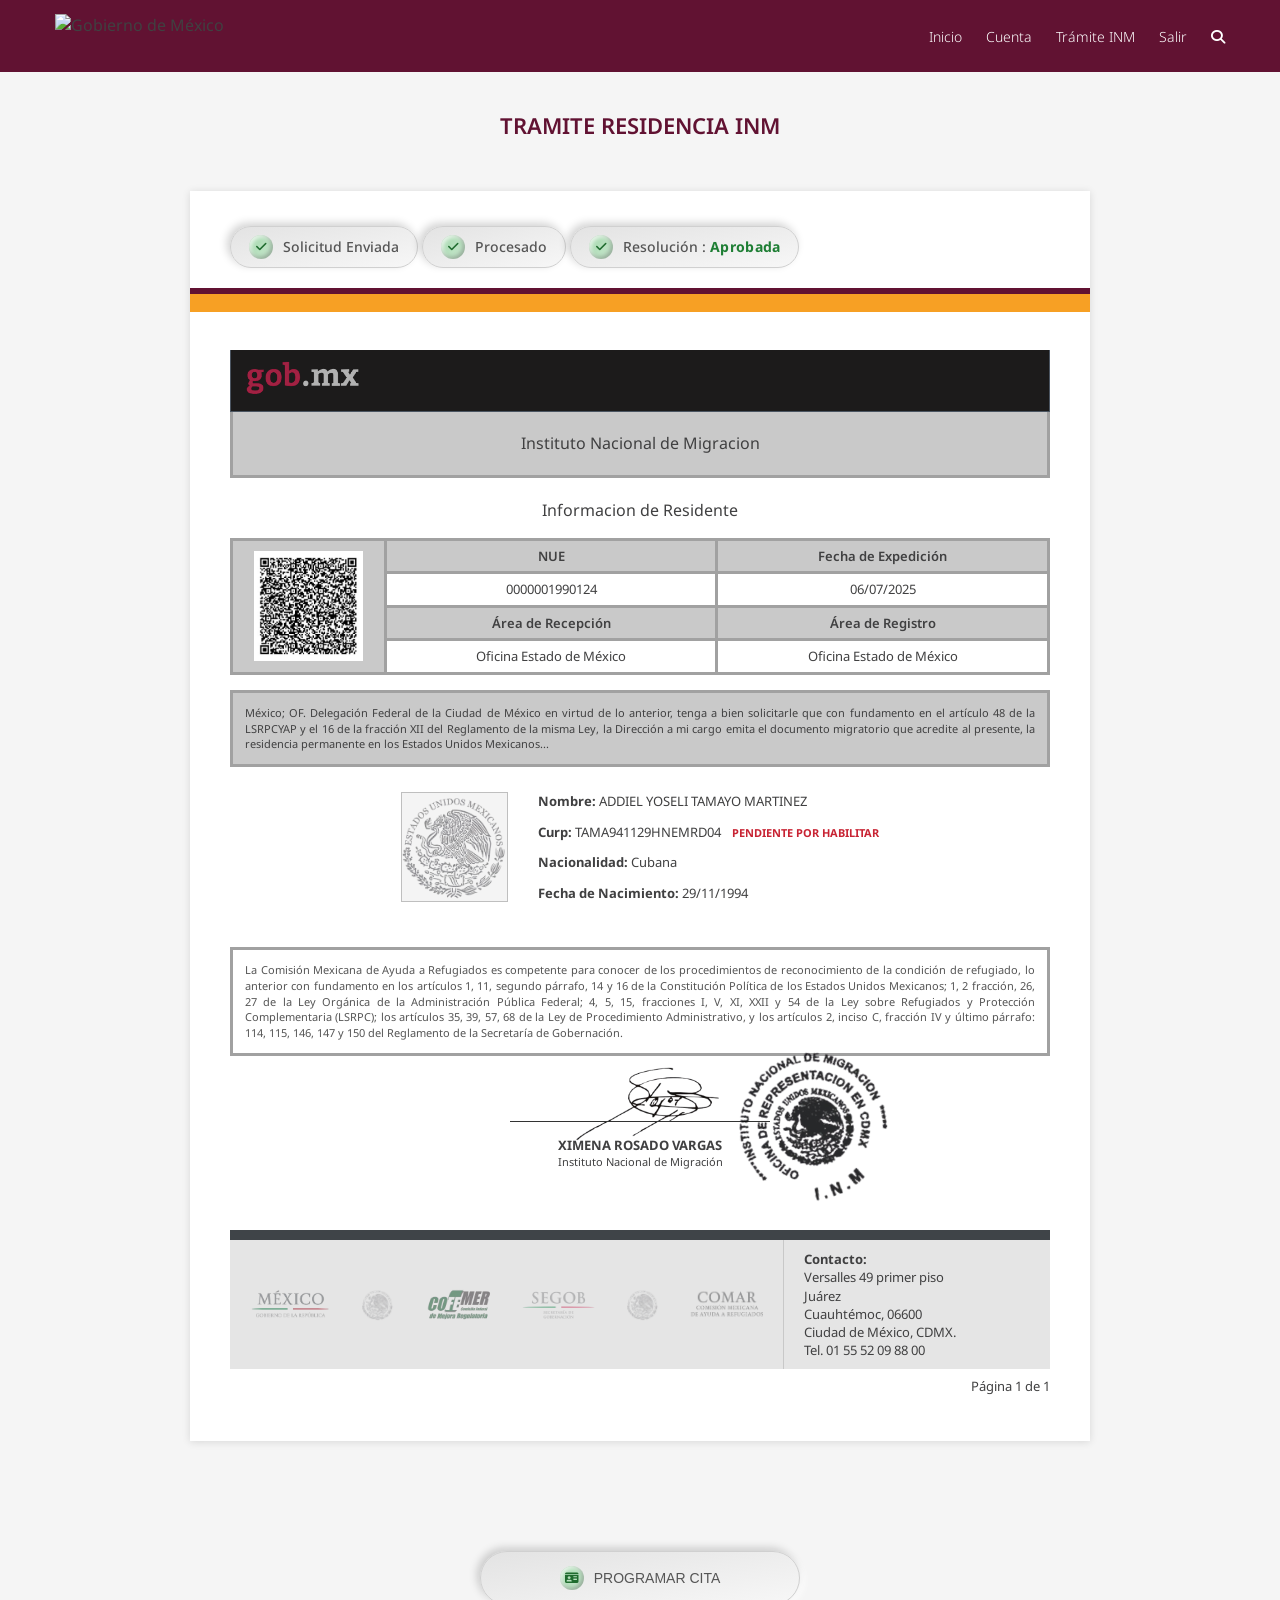
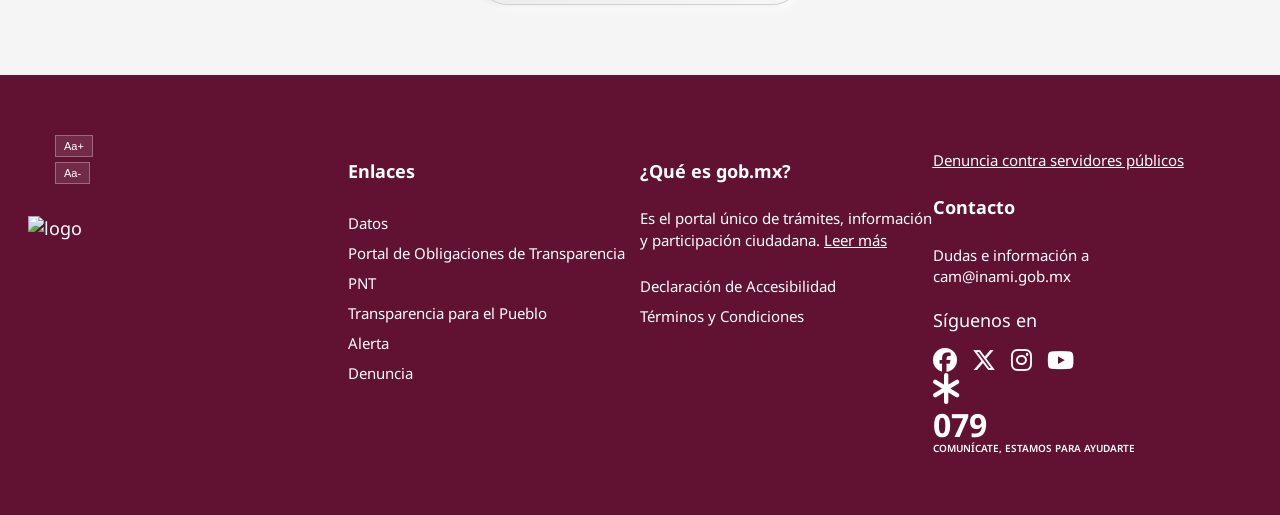
==== commit 5d20bb0e: "Update tramite.html" ====
--- a/otros/tramite.html
+++ b/otros/tramite.html
@@ -917,7 +917,12 @@
 }
 
 
-
+.modal-btn {
+    width: 320px;          /* 🔥 el doble aprox */
+    justify-content: center;
+    padding: 14px 24px;    /* más alto */
+    font-size: 15px;
+}
 
 
     </style>
@@ -1122,7 +1127,7 @@
             <i class="fa fa-id-card"></i>
         </div>
         <span class="status-text">
-            Programar Cita
+            PROGRAMAR CITA
         </span>
     </button>
 </div>
@@ -1419,3 +1424,4 @@
 </html>
 
 
+
